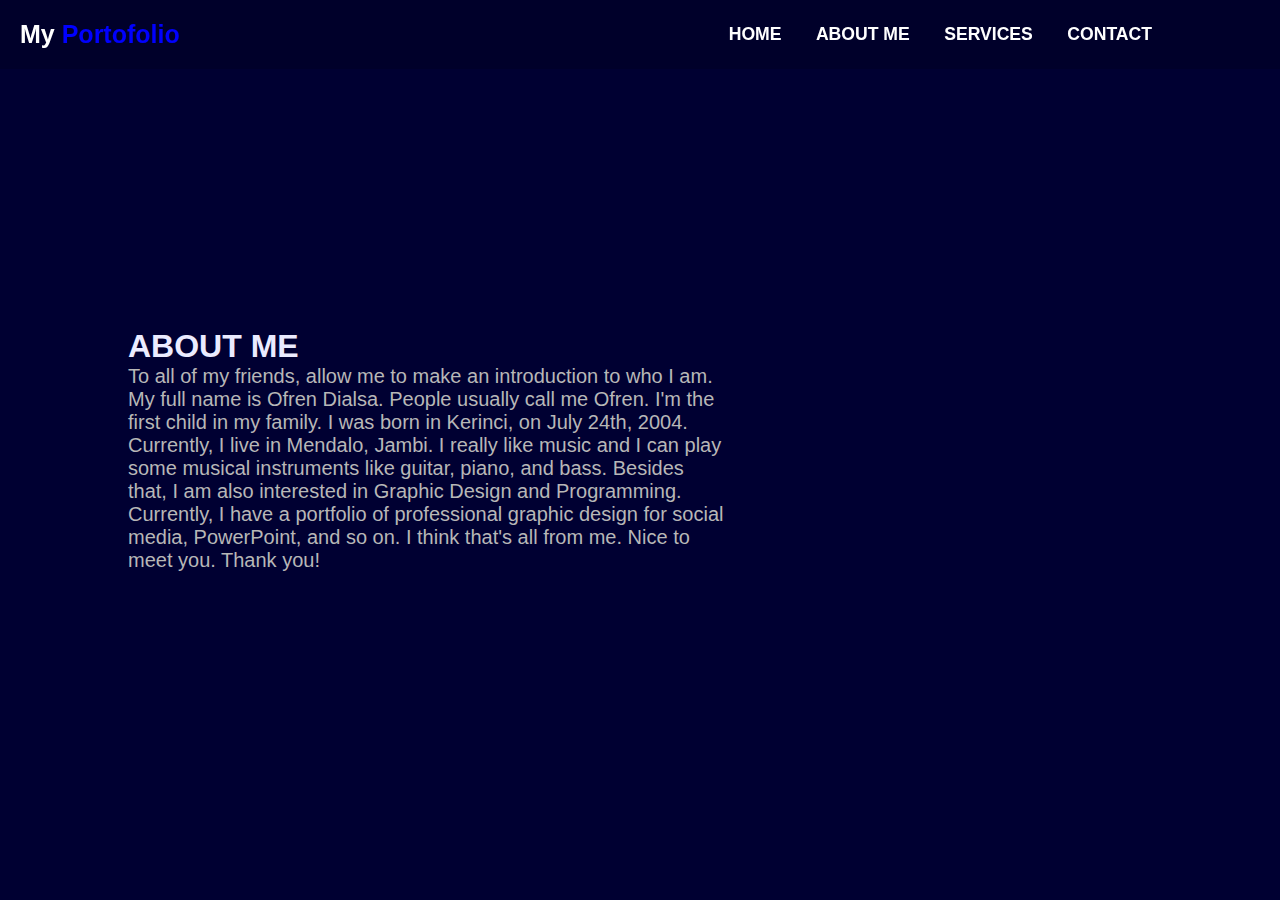
==== AboutMe.html @ 8841e97f "Add files via upload" ====
<!DOCTYPE html>
<html lang="en">

<head>
    <meta charset="UTF-8">
    <meta name="viewport" content="width=device-width, initial-scale=1.0">
    <title>Portofolio</title>
    <link rel="stylesheet" type="text/css" href="style.css">
</head>

<body>
    <header class="header">
        <a href="#home" class="mylogo">My <span> Portofolio</span></a>
        <nav class="navbar">
            <a href="index.html">HOME</a>
            <a href="#">ABOUT ME</a>
            <a href="services.html">SERVICES</a>
            <a href="Contact.html">CONTACT</a>
        </nav>
    </header>
    <section id="home" class="home">
        <div class="content">
            <h3>ABOUT ME</h3>
            <p>To all of my friends, allow me to make an introduction to who I am. 
                My full name is Ofren Dialsa. People usually call me Ofren. I'm the first child in my family. 
                I was born in Kerinci, on July 24th, 2004. Currently, I live in Mendalo, Jambi. 
                I really like music and I can play some musical instruments like guitar, piano, and bass. 
                Besides that, I am also interested in Graphic Design and Programming. 
                Currently, I have a portfolio of professional graphic design for social media, PowerPoint, and so on. 
                I think that's all from me. Nice to meet you. Thank you!</p>
        </div>
        <div class="image-container">
            <img src="Img/pfp.jpg" alt="Nero">
        </div>
    </section>
</body>

</html>
---- style.css ----
* {
    margin: 0;
    padding: 0;
    box-sizing: border-box;
    font-family: Arial, Helvetica, sans-serif;
}

body {
    color: rgb(11, 11, 11)
}

.header {
    position: fixed;
    top: 0;
    left: 0;
    width: 100%;
    padding: 20px 20px;
    padding-right: 10%;
    display: flex;
    justify-content: space-between;
    align-items: center;
    z-index: 100;
    color: rgb(255, 255, 255);
    font-family: 'Gill sans', 'Gill sans MT', 'Gill Sans', 'Gill Sans MT', Calibri, 'Trebuchet MS', sans-serif;
    background-color: rgba(0, 0, 0, 0.150);
}

.mylogo{
    position: relative;
    font-size: 25px;
    color: rgb(255, 255, 255);
    text-decoration: none;
    font-weight: 800;
    cursor: pointer;
}

.navbar a{
    position: relative;
    font-size: 1.1em;
    color: white;
    text-decoration: none;
    font-weight: 700;
    margin-left: 30px;
}

.navbar a:Hover{
    color: blue;
    transition: .2s ease-in-out;
    transition-delay: .1s;
}

.home{
    position: relative;
    width: 100%;
    justify-content: space-between;
    height: 100vh;
    background-size: cover;
    background-position: center;
    display: flex;
    align-items: center;
    background-color: rgb(0, 0, 50);
    padding: 70px 10%;
}

.content{
    max-width: 600px;
}

.content h3{
    font-size: 32px;
    font-weight: 700;
    color: rgb(235, 235, 255);
}

.content h1{
    font-size: 50px;
    font-weight: 700;
    margin: -3px 0;
    color: white;
}

span{
    color: blue;
}

.content p{
    display: inline;
    justify-content: center;
    align-items: center;
    position: relative;
    width: 40px;
    height: 40px;
    font-size: 20px;
    color: rgb(183, 183, 183);
    text-decoration: none;
    margin: 30px 15px 30px 0;
}

.content ul{
    display: inline;
    justify-content: center;
    align-items:normal;
    width: 40px;
    height: 40px;
    font-size: 20px;
    color: rgb(183, 183, 183);
    margin: 30px 15px 30px 0;
    text-decoration: none;
}

.image-container{
    position: absolute;
    top: 25%;
    right: 100px;
    width: 500px;
    height: 500px;
    border-radius: 50%;
    overflow: hidden;
}

.image-container img{
    width: 100%;
    height: 100%;
    object-fit: cover;
}

.content-img{
    justify-content: center;
    text-align:right;

}

.img{
    display: flex;
    flex-direction: column;
    align-items: center;
    width: 60px;
    height: 60px;
    margin-top: 10%;
    margin-bottom: 5%;
    text-decoration: none;
    cursor: pointer;
}

html{
    scroll-behavior: smooth;
}
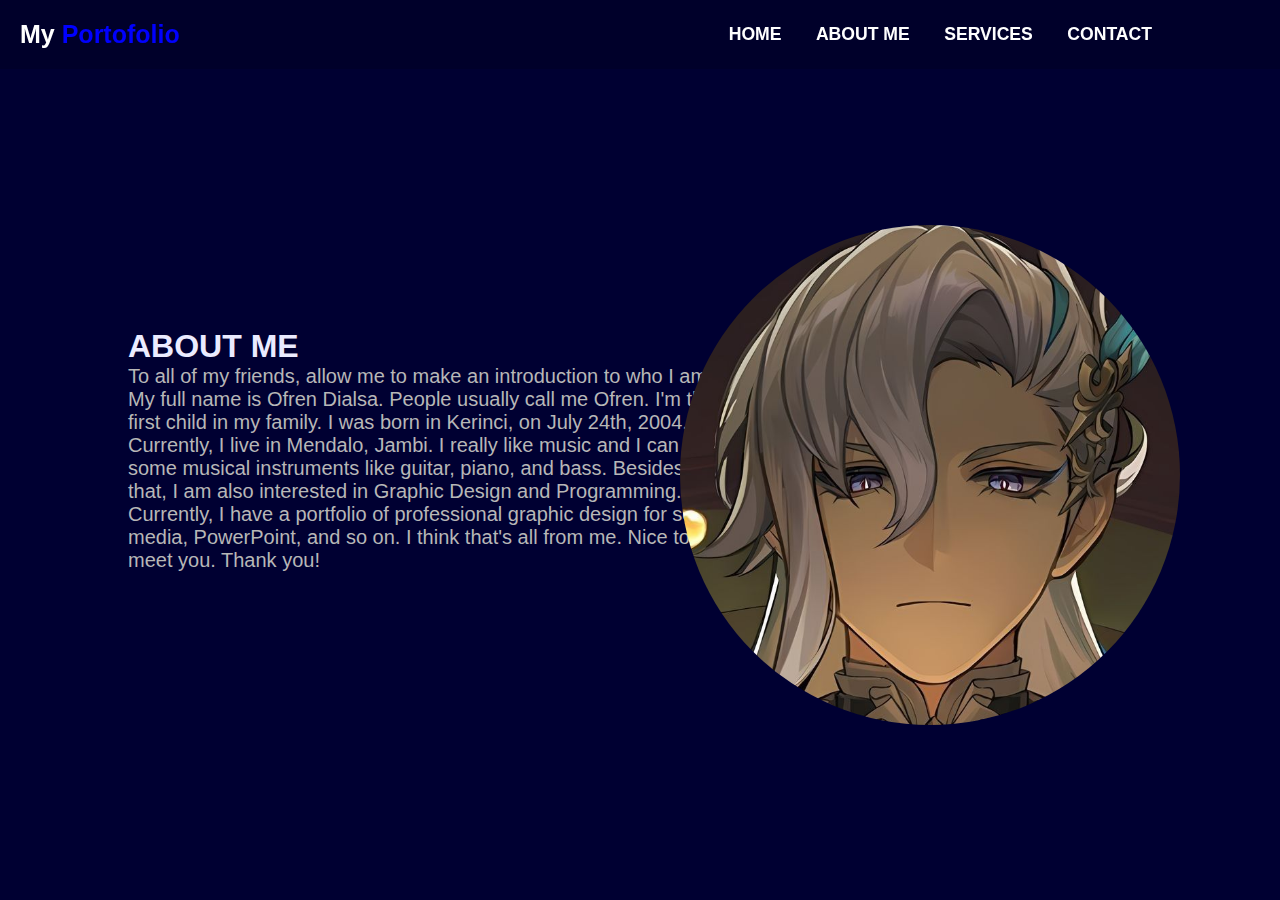
==== commit 7bbeaa54: "AboutMe.html" ====
--- a/AboutMe.html
+++ b/AboutMe.html
@@ -30,9 +30,9 @@
                 I think that's all from me. Nice to meet you. Thank you!</p>
         </div>
         <div class="image-container">
-            <img src="Img/pfp.jpg" alt="Nero">
+            <img src="pfp.jpg" alt="Nero">
         </div>
     </section>
 </body>
 
-</html>+</html>
